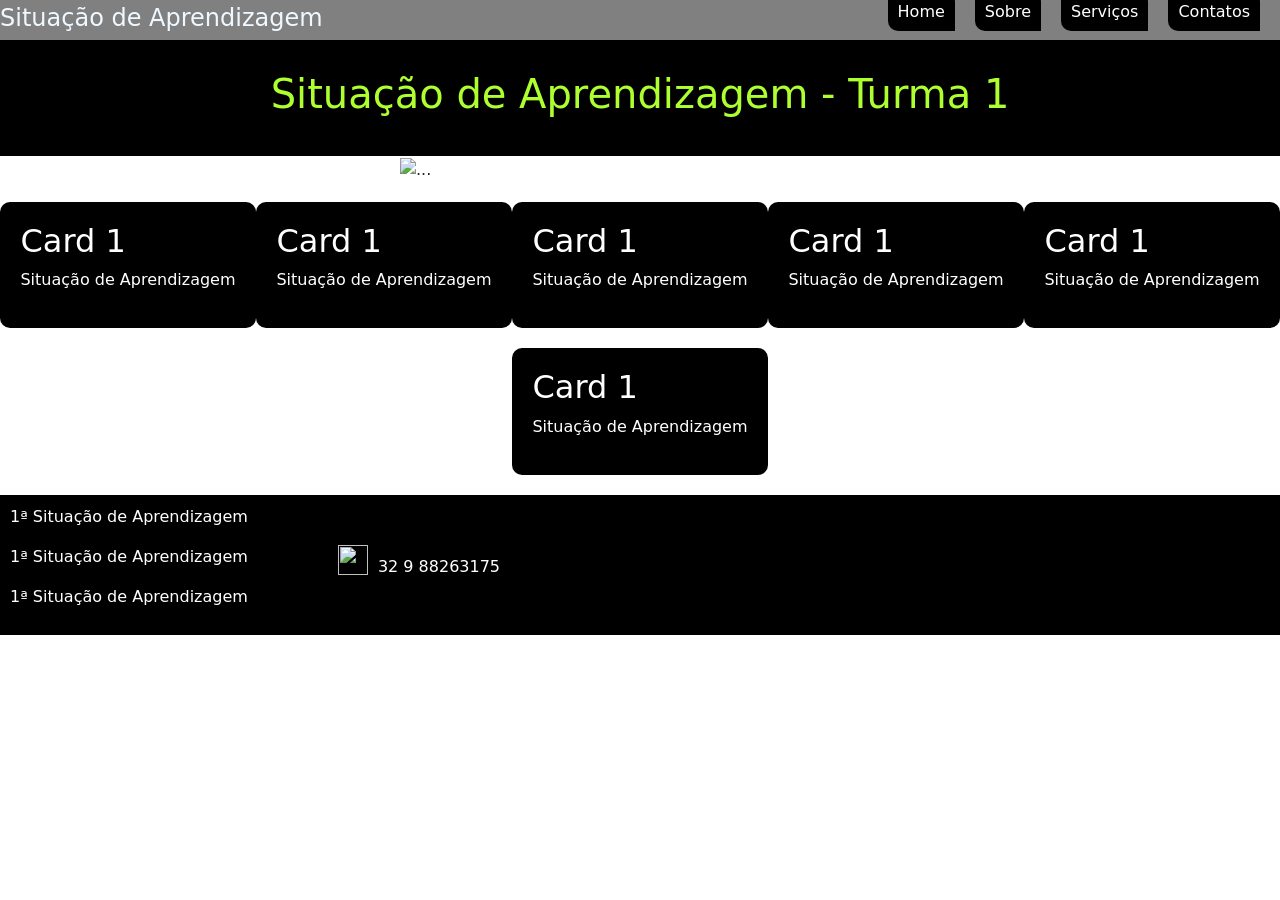
==== sa_rpv/index.html @ 0e200378 "Projeto 1" ====
<!DOCTYPE html>
<html lang="en">
<head>
    <meta charset="UTF-8">
    <meta name="viewport" content="width=device-width, initial-scale=1.0">
    <title>Document</title>
    <link rel="stylesheet" href="./style.css">
    <link rel="stylesheet" href="./resete1.css">
    <link rel="stylesheet" href="https://cdn.jsdelivr.net/npm/bootstrap@5.3.3/dist/css/bootstrap.min.css">
</head>
<body>
    <Header class="menu">
        <div class="logo">Situação de Aprendizagem</div>
        <nav class="navBar">
            <ul>
                <li><a href="">Home</a></li>
                <li><a href="">Sobre</a></li>
                <li><a href="">Serviços</a></li>
                <li><a href="">Contatos</a></li>
            </ul>
        </nav>
    </Header>

    <main>
        <section class="bannerHeader">
            <h1>Situação de Aprendizagem - Turma 1</h1>
        </section>
        <section class="carrossel">
        <div id="carouselExample" class="carousel slide">
            <div class="carousel-inner">
              <div class="carousel-item active">
                <img src="https://p2.trrsf.com/image/fget/cf/774/0/images.terra.com/2023/08/11/mk1-qxns4bt2xish.jpg" class="d-block w-100" alt="...">
              </div>
              <div class="carousel-item">
                <img src="https://images-wixmp-ed30a86b8c4ca887773594c2.wixmp.com/f/c4205b7f-c1be-4810-85aa-ed6881de5d7e/dfxe75k-cf4dc521-d037-4d87-ae44-4d35e2457174.png/v1/fill/w_1192,h_670,q_70,strp/mortal_kombat_1_logo_hd_nv_by_nachovelizart_dfxe75k-pre.jpg?token=eyJ0eXAiOiJKV1QiLCJhbGciOiJIUzI1NiJ9.[base64].R6qpPCXfXGltgTgD4KMZqj1KE-cQyIsOJmiWBIPKeBw" class="d-block w-100" alt="...">
              </div>
              <div class="carousel-item">
                <img src="https://overplay.com.br/wp-content/uploads/2023/06/shang-tsung-mortal-kombat-1-hd-wallpaper-uhdpaper.com-655@1@k.jpg" class="d-block w-100" alt="...">
              </div>
            </div>
            <button class="carousel-control-prev" type="button" data-bs-target="#carouselExample" data-bs-slide="prev">
              <span class="carousel-control-prev-icon" aria-hidden="true"></span>
              <span class="visually-hidden">Previous</span>
            </button>
            <button class="carousel-control-next" type="button" data-bs-target="#carouselExample" data-bs-slide="next">
              <span class="carousel-control-next-icon" aria-hidden="true"></span>
              <span class="visually-hidden">Next</span>
            </button>
          </div>
        </section>
        <section class="bannerCards">
            <div class="bannerCard">
                <h2>Card 1</h2>
                <p>Situação de Aprendizagem</p>
            </div>
            <div class="bannerCard">
                <h2>Card 1</h2>
                <p>Situação de Aprendizagem</p>
            </div>
            <div class="bannerCard">
                <h2>Card 1</h2>
                <p>Situação de Aprendizagem</p>
            </div>
            <div class="bannerCard">
                <h2>Card 1</h2>
                <p>Situação de Aprendizagem</p>
            </div>
            <div class="bannerCard">
                <h2>Card 1</h2>
                <p>Situação de Aprendizagem</p>
            </div>
            <div class="bannerCard">
                <h2>Card 1</h2>
                <p>Situação de Aprendizagem</p>
            </div>
        </section>
    </main>

    <footer class="footer">
    <div>
        <p>1ª Situação de Aprendizagem</p>
        <p>1ª Situação de Aprendizagem</p>
        <p>1ª Situação de Aprendizagem</p>
    </div>
    <img class="img" src="https://w7.pngwing.com/pngs/645/890/png-transparent-computer-icons-logo-whatsapp-whatsapp-text-logo-whatsapp-icon-thumbnail.png" alt="">
    <div>
        <p class="pN">32 9 88263175</p>
    </div>
    </footer>

    <script src="https://cdn.jsdelivr.net/npm/@popperjs/core@2.11.8/dist/umd/popper.min.js" integrity="sha384-I7E8VVD/ismYTF4hNIPjVp/Zjvgyol6VFvRkX/vR+Vc4jQkC+hVqc2pM8ODewa9r" crossorigin="anonymous"></script>
<script src="https://cdn.jsdelivr.net/npm/bootstrap@5.3.3/dist/js/bootstrap.min.js" integrity="sha384-0pUGZvbkm6XF6gxjEnlmuGrJXVbNuzT9qBBavbLwCsOGabYfZo0T0to5eqruptLy" crossorigin="anonymous"></script>
</body>
</html>
---- sa_rpv/style.css ----
body {
    font-family: Arial, Helvetica, sans-serif;
}

.bannerHeader {
  background-color: black ;
  color: greenyellow;
  text-align: center;
  padding: 30px;
  margin-bottom: 2px;
}

.menu {
    display: flex;
    background-color: gray;
    color: aliceblue;
    justify-content: space-between;
    /* position: fixed; */
    width: 100%;
    top: 0px;
}
.logo {
    font-size: 1.5em;
}

.navBar ul {
    list-style: none;
    display: flex;

}

.navBar li {
   margin-right: 20px;
}

.navBar a {
    color: white;
    text-decoration: none;
    border-radius: 0px 10px 0px 10px;
    padding: 10px;
    background-color: black;
}

.navBar a:hover {
    color: greenyellow;
    font-size: 20px;
}

.bannerCards {
    display: flex;
    justify-content: space-around;
    flex-wrap: wrap;
    margin-top: 20px;

}

.bannerCard {
    background-color: black;
    color: white;
    padding: 20px;
    margin-bottom: 20px;
    border-radius: 10px;
}

.bannerCard:hover{
    background-color:yellowgreen;
}

.footer {
    display: flex;
    background-color: black;
    color: white;
}

.footer div {
   padding: 10px;
   margin-left: 80px;

}

.img {
    width: 30px;
    height: 30px;
    margin-left: 80px;
    display: flex;
    margin-top: 50px;
}

.footer div p {
    display: block;
}

.carrossel{
    margin-left: 400px;
    width: 50%;
}

.pN {
    margin-top: 50px;
    align-items: start;
}

.footer div {
    margin-left: 0px;
}
---- sa_rpv/resete1.css ----
/* http://meyerweb.com/eric/tools/css/reset/ 
   v2.0 | 20110126
   License: none (public domain)
*/

html, body, div, span, applet, object, iframe,
h1, h2, h3, h4, h5, h6, p, blockquote, pre,
a, abbr, acronym, address, big, cite, code,
del, dfn, em, img, ins, kbd, q, s, samp,
small, strike, strong, sub, sup, tt, var,
b, u, i, center,
dl, dt, dd, ol, ul, li,
fieldset, form, label, legend,
table, caption, tbody, tfoot, thead, tr, th, td,
article, aside, canvas, details, embed, 
figure, figcaption, footer, header, hgroup, 
menu, nav, output, ruby, section, summary,
time, mark, audio, video {
	margin: 0;
	padding: 0;
	border: 0;
	font-size: 100%;
	font: inherit;
	vertical-align: baseline;
}
/* HTML5 display-role reset for older browsers */
article, aside, details, figcaption, figure, 
footer, header, hgroup, menu, nav, section {
	display: block;
}
body {
	line-height: 1;
}
ol, ul {
	list-style: none;
}
blockquote, q {
	quotes: none;
}
blockquote:before, blockquote:after,
q:before, q:after {
	content: '';
	content: none;
}
table {
	border-collapse: collapse;
	border-spacing: 0;
}
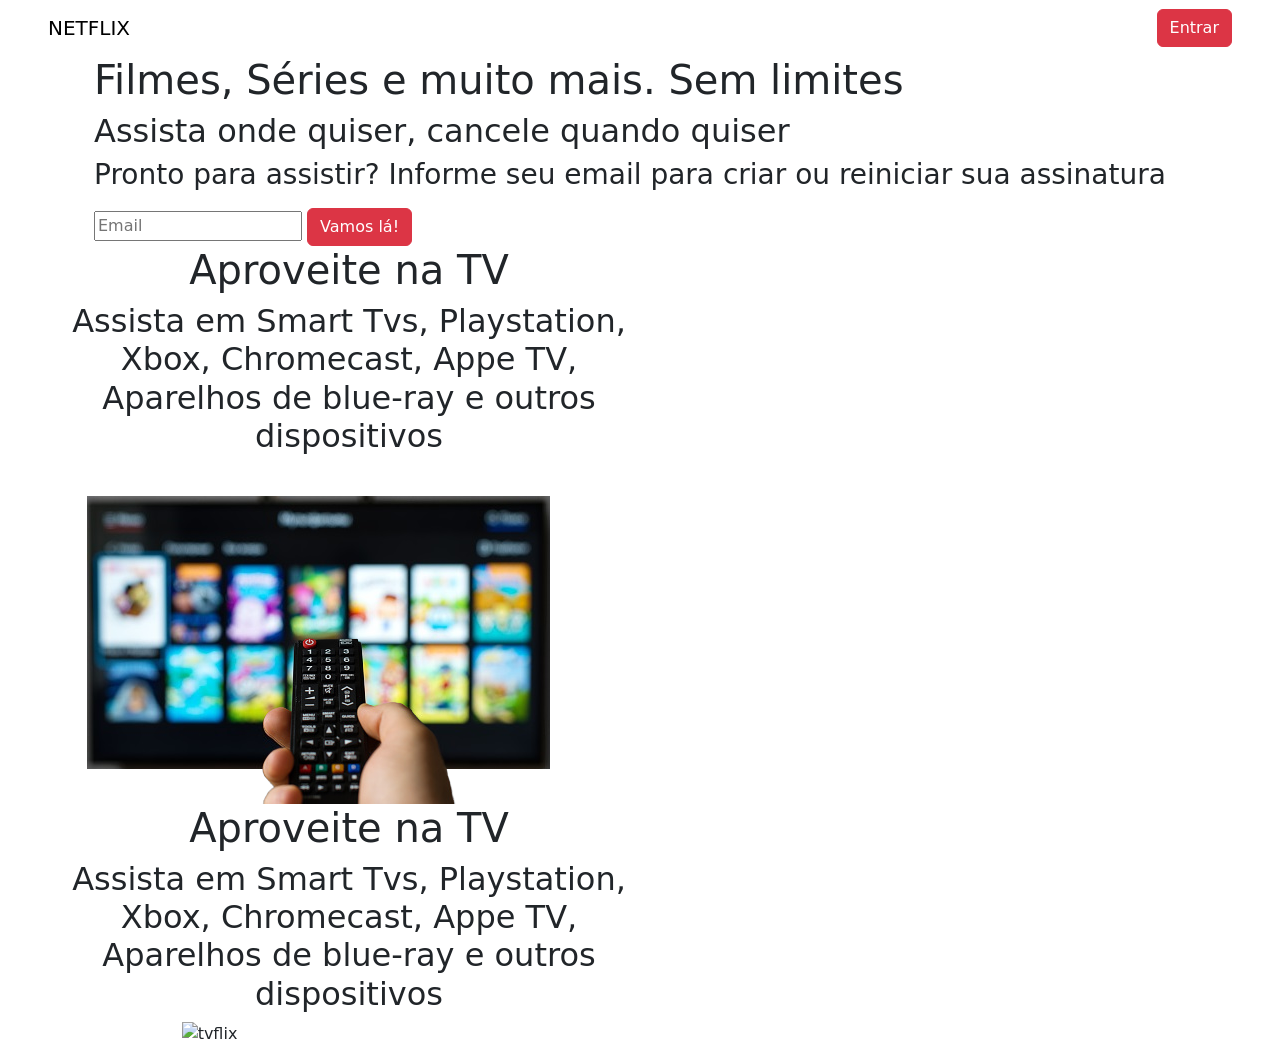
==== commit 02c22b1d: "Alteração 2" ====
--- a/sa_rpv/index.html
+++ b/sa_rpv/index.html
@@ -1,94 +1,91 @@
 <!DOCTYPE html>
-<html lang="en">
+<html lang="pt-BR">
+
 <head>
     <meta charset="UTF-8">
     <meta name="viewport" content="width=device-width, initial-scale=1.0">
-    <title>Document</title>
     <link rel="stylesheet" href="./style.css">
-    <link rel="stylesheet" href="./resete1.css">
-    <link rel="stylesheet" href="https://cdn.jsdelivr.net/npm/bootstrap@5.3.3/dist/css/bootstrap.min.css">
+    <link href="https://cdn.jsdelivr.net/npm/bootstrap@5.3.3/dist/css/bootstrap.min.css" rel="stylesheet"
+        integrity="sha384-QWTKZyjpPEjISv5WaRU9OFeRpok6YctnYmDr5pNlyT2bRjXh0JMhjY6hW+ALEwIH" crossorigin="anonymous">
+    <link rel="preconnect" href="https://fonts.googleapis.com">
+    <link rel="preconnect" href="https://fonts.gstatic.com" crossorigin>
+    <link
+        href="https://fonts.googleapis.com/css2?family=Roboto:ital,wght@0,100;0,300;0,400;0,500;0,700;0,900;1,100;1,300;1,400;1,500;1,700;1,900&display=swap"
+        rel="stylesheet">
+    <title>Netflix</title>
+
 </head>
+
 <body>
-    <Header class="menu">
-        <div class="logo">Situação de Aprendizagem</div>
-        <nav class="navBar">
-            <ul>
-                <li><a href="">Home</a></li>
-                <li><a href="">Sobre</a></li>
-                <li><a href="">Serviços</a></li>
-                <li><a href="">Contatos</a></li>
-            </ul>
-        </nav>
-    </Header>
 
-    <main>
-        <section class="bannerHeader">
-            <h1>Situação de Aprendizagem - Turma 1</h1>
-        </section>
-        <section class="carrossel">
-        <div id="carouselExample" class="carousel slide">
-            <div class="carousel-inner">
-              <div class="carousel-item active">
-                <img src="https://p2.trrsf.com/image/fget/cf/774/0/images.terra.com/2023/08/11/mk1-qxns4bt2xish.jpg" class="d-block w-100" alt="...">
-              </div>
-              <div class="carousel-item">
-                <img src="https://images-wixmp-ed30a86b8c4ca887773594c2.wixmp.com/f/c4205b7f-c1be-4810-85aa-ed6881de5d7e/dfxe75k-cf4dc521-d037-4d87-ae44-4d35e2457174.png/v1/fill/w_1192,h_670,q_70,strp/mortal_kombat_1_logo_hd_nv_by_nachovelizart_dfxe75k-pre.jpg?token=eyJ0eXAiOiJKV1QiLCJhbGciOiJIUzI1NiJ9.[base64].R6qpPCXfXGltgTgD4KMZqj1KE-cQyIsOJmiWBIPKeBw" class="d-block w-100" alt="...">
-              </div>
-              <div class="carousel-item">
-                <img src="https://overplay.com.br/wp-content/uploads/2023/06/shang-tsung-mortal-kombat-1-hd-wallpaper-uhdpaper.com-655@1@k.jpg" class="d-block w-100" alt="...">
-              </div>
+    <!-- barra menu -->
+    <nav class="navbar px-sm-2 px-md-5">
+        <a class="navbar-brand" href="#">NETFLIX</a>
+        <div class="my-2 m1-auto my-lg-0">
+            <button class="btn btn-danger" type="submit">
+               Entrar
+            </button>
+        </div>
+    </nav>
+
+      <main class="container-fluid">
+        <div class="container px-0 px-md-4">
+            <div class="main-content">
+                <h1>Filmes, Séries e muito mais. Sem limites</h1>
+                <h2>Assista onde quiser, cancele quando quiser</h2>
+                <h3>Pronto para assistir? Informe seu email para criar ou reiniciar sua assinatura</h3>
+                <div class="main-content-input-container mt-3">
+                    <input placeholder="Email" type="text">
+                    <button class="btn btn-danger mt-0">Vamos lá!</button>
+                </div>
             </div>
-            <button class="carousel-control-prev" type="button" data-bs-target="#carouselExample" data-bs-slide="prev">
-              <span class="carousel-control-prev-icon" aria-hidden="true"></span>
-              <span class="visually-hidden">Previous</span>
-            </button>
-            <button class="carousel-control-next" type="button" data-bs-target="#carouselExample" data-bs-slide="next">
-              <span class="carousel-control-next-icon" aria-hidden="true"></span>
-              <span class="visually-hidden">Next</span>
-            </button>
-          </div>
-        </section>
-        <section class="bannerCards">
-            <div class="bannerCard">
-                <h2>Card 1</h2>
-                <p>Situação de Aprendizagem</p>
+        </div>
+         
+      </main>
+
+      <!-- Section 1 -->
+      <section class="container-fluid benefits-section">
+        <div class="container px-0">
+            <div class="row benefits-content text-center text-lg-left">
+                <div class="col-sm-12 col-lg-6 align-self-center">
+                    <h1>Aproveite na TV</h1>
+                    <h2>Assista em Smart Tvs, Playstation, Xbox, Chromecast, Appe TV, Aparelhos de blue-ray e outros dispositivos </h2>
+                   <div class="col-sm-12 col-lg-6">
+                   <img src="./img/tv.png" alt="tvflix">
+                   </div>
+                </div>
             </div>
-            <div class="bannerCard">
-                <h2>Card 1</h2>
-                <p>Situação de Aprendizagem</p>
+
+        </div>
+
+      </section>
+
+      <section class="container-fluid benefits-section">
+        <div class="container px-0">
+            <div class="row benefits-content text-center text-lg-left">
+                <div class="col-sm-12 col-lg-6 align-self-center">
+                    <h1>Aproveite na TV</h1>
+                    <h2>Assista em Smart Tvs, Playstation, Xbox, Chromecast, Appe TV, Aparelhos de blue-ray e outros dispositivos </h2>
+                   <div class="col-sm-12 col-lg-6">
+                   <img src="./img/home.jpg" alt="tvflix">
+                   </div>
+                </div>
             </div>
-            <div class="bannerCard">
-                <h2>Card 1</h2>
-                <p>Situação de Aprendizagem</p>
-            </div>
-            <div class="bannerCard">
-                <h2>Card 1</h2>
-                <p>Situação de Aprendizagem</p>
-            </div>
-            <div class="bannerCard">
-                <h2>Card 1</h2>
-                <p>Situação de Aprendizagem</p>
-            </div>
-            <div class="bannerCard">
-                <h2>Card 1</h2>
-                <p>Situação de Aprendizagem</p>
-            </div>
-        </section>
-    </main>
 
-    <footer class="footer">
-    <div>
-        <p>1ª Situação de Aprendizagem</p>
-        <p>1ª Situação de Aprendizagem</p>
-        <p>1ª Situação de Aprendizagem</p>
-    </div>
-    <img class="img" src="https://w7.pngwing.com/pngs/645/890/png-transparent-computer-icons-logo-whatsapp-whatsapp-text-logo-whatsapp-icon-thumbnail.png" alt="">
-    <div>
-        <p class="pN">32 9 88263175</p>
-    </div>
-    </footer>
+        </div>
 
-    <script src="https://cdn.jsdelivr.net/npm/@popperjs/core@2.11.8/dist/umd/popper.min.js" integrity="sha384-I7E8VVD/ismYTF4hNIPjVp/Zjvgyol6VFvRkX/vR+Vc4jQkC+hVqc2pM8ODewa9r" crossorigin="anonymous"></script>
-<script src="https://cdn.jsdelivr.net/npm/bootstrap@5.3.3/dist/js/bootstrap.min.js" integrity="sha384-0pUGZvbkm6XF6gxjEnlmuGrJXVbNuzT9qBBavbLwCsOGabYfZo0T0to5eqruptLy" crossorigin="anonymous"></script>
+      </section>
+
+
+
+
+
+    <script src="https://cdn.jsdelivr.net/npm/@popperjs/core@2.11.8/dist/umd/popper.min.js"
+        integrity="sha384-I7E8VVD/ismYTF4hNIPjVp/Zjvgyol6VFvRkX/vR+Vc4jQkC+hVqc2pM8ODewa9r"
+        crossorigin="anonymous"></script>
+    <script src="https://cdn.jsdelivr.net/npm/bootstrap@5.3.3/dist/js/bootstrap.min.js"
+        integrity="sha384-0pUGZvbkm6XF6gxjEnlmuGrJXVbNuzT9qBBavbLwCsOGabYfZo0T0to5eqruptLy"
+        crossorigin="anonymous"></script>
 </body>
+
 </html>
--- a/sa_rpv/style.css
+++ b/sa_rpv/style.css
@@ -1,105 +1,59 @@
-body {
-    font-family: Arial, Helvetica, sans-serif;
+:root{
+    /* color */
+    --main-bg-color: black;
+    --main-text-color: #fff;
+    --main-grey-color: #222;
+    --main-red-color: #f40612;
+    --secondary-grey-color: #303030;
+
+    /* font-size */
+
+    --fs-16: 16px;
+    --fs-18: 18px;
+    --fs-20: 20px;
+    --fs-24: 24px;
+    --fs-26: 26px;
+    --fs-28: 28px;
+    --fs-32: 32px;
+    --fs-40: 40px;
+    --fs-48: 48px;
+    --fs-64: 64px;
 }
 
-.bannerHeader {
-  background-color: black ;
-  color: greenyellow;
-  text-align: center;
-  padding: 30px;
-  margin-bottom: 2px;
+body{
+    background-color: var(--main-bg-color);
+    color: var(--main-text-color);
+    font-family: "Roboto", sans-serif;
 }
 
-.menu {
-    display: flex;
-    background-color: gray;
-    color: aliceblue;
-    justify-content: space-between;
-    /* position: fixed; */
-    width: 100%;
-    top: 0px;
-}
-.logo {
-    font-size: 1.5em;
+h1 {
+    font-size: var(--fs-28);
+    font-weight: 600;
 }
 
-.navBar ul {
-    list-style: none;
-    display: flex;
+h2, h3 {
+    font-size: var(--fs-18);
+    font-weight: 400;
 
 }
 
-.navBar li {
-   margin-right: 20px;
+h5 {
+    font-size: var(--fs-16);
+    font-weight: 600;
 }
 
-.navBar a {
-    color: white;
-    text-decoration: none;
-    border-radius: 0px 10px 0px 10px;
-    padding: 10px;
-    background-color: black;
+/* bootstrap */
+
+.btn {
+    border-radius: 0;
+    padding: 8px 16px;
 }
 
-.navBar a:hover {
-    color: greenyellow;
-    font-size: 20px;
+.btn-danger{
+    background: var(--main-red-color);
 }
 
-.bannerCards {
-    display: flex;
-    justify-content: space-around;
-    flex-wrap: wrap;
-    margin-top: 20px;
-
-}
-
-.bannerCard {
-    background-color: black;
-    color: white;
-    padding: 20px;
-    margin-bottom: 20px;
-    border-radius: 10px;
-}
-
-.bannerCard:hover{
-    background-color:yellowgreen;
-}
-
-.footer {
-    display: flex;
-    background-color: black;
-    color: white;
-}
-
-.footer div {
-   padding: 10px;
-   margin-left: 80px;
-
-}
-
-.img {
-    width: 30px;
-    height: 30px;
-    margin-left: 80px;
-    display: flex;
-    margin-top: 50px;
-}
-
-.footer div p {
-    display: block;
-}
-
-.carrossel{
-    margin-left: 400px;
-    width: 50%;
-}
-
-.pN {
-    margin-top: 50px;
-    align-items: start;
-}
-
-.footer div {
-    margin-left: 0px;
-}
+.btn h2 {
+    font-weight: 400;
+    margin: 0;
+}
